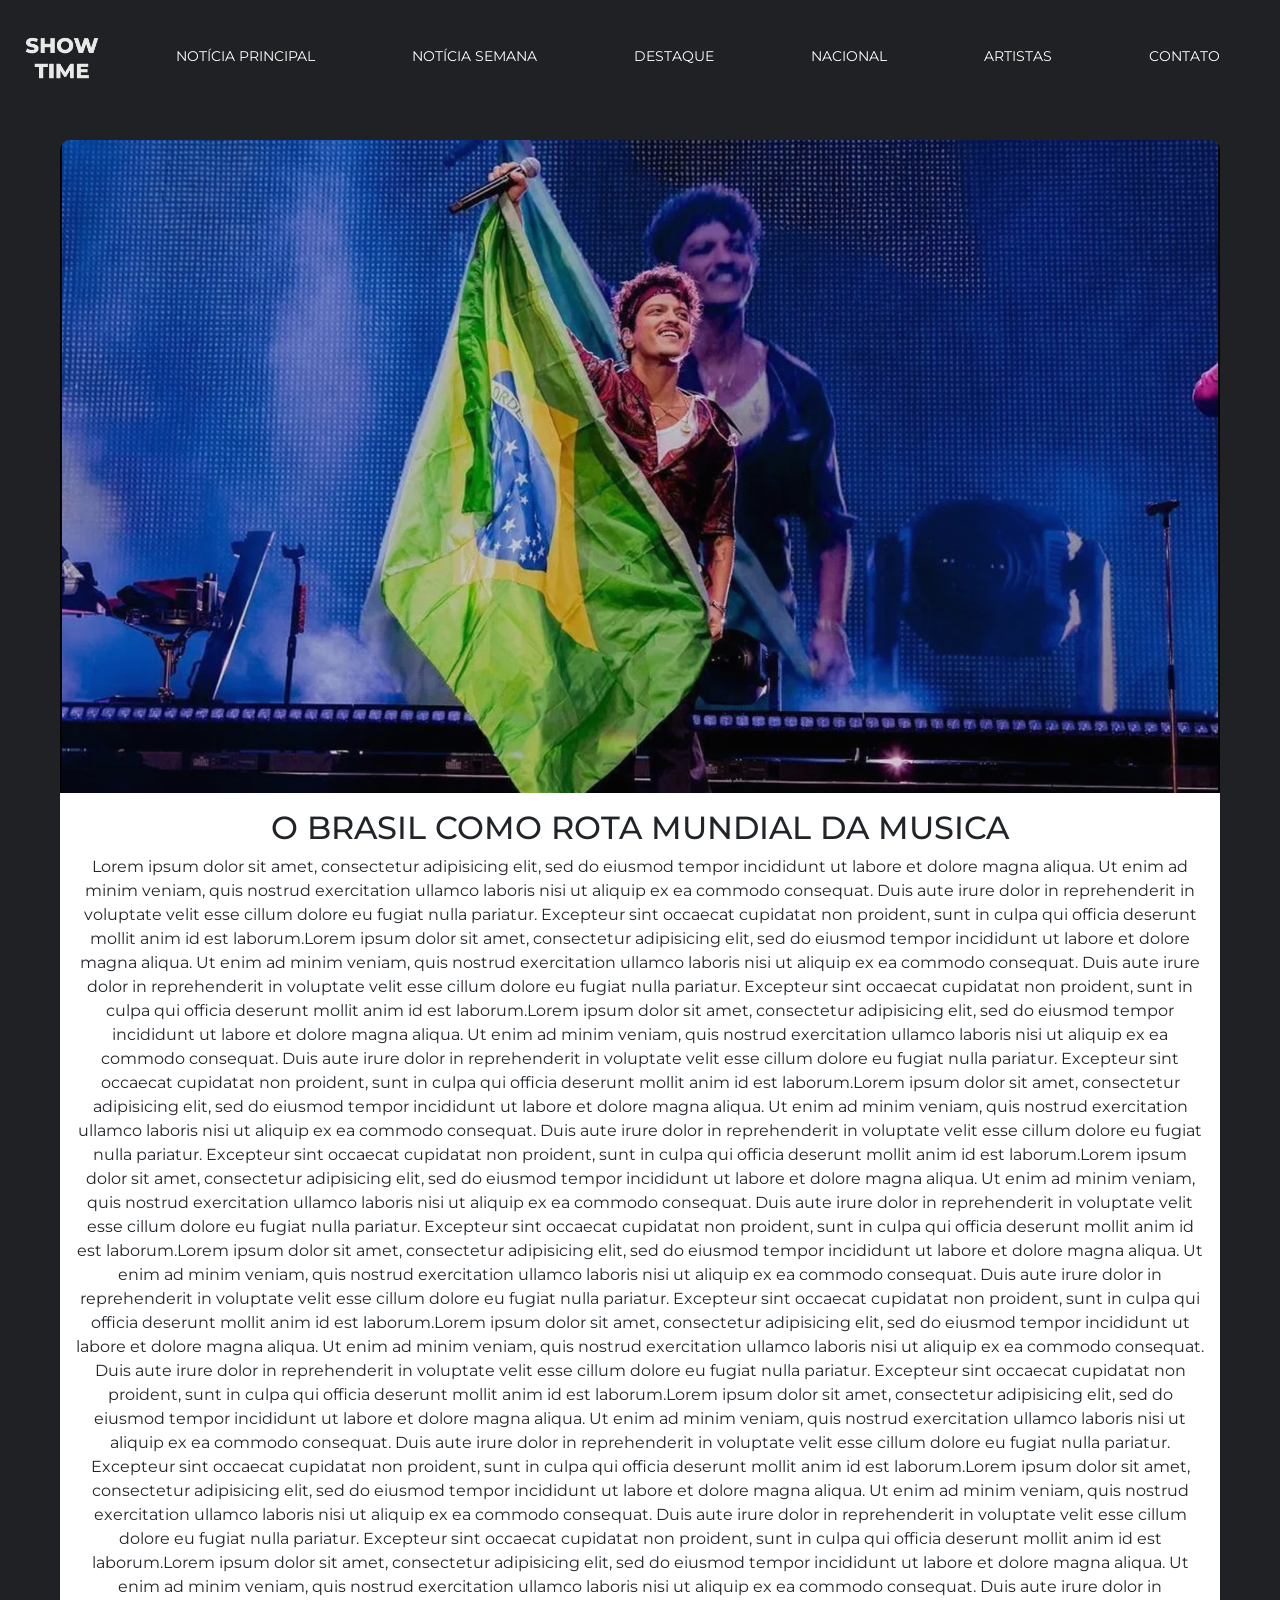
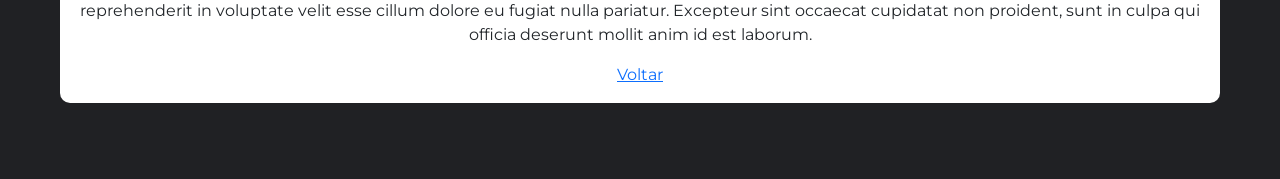
==== 01.html @ 8378199a "adicionado nova pagina exemplo" ====
<!doctype html>
<html lang="ptbr">
  <head>
    <meta charset="utf-8">
    <meta name="viewport" content="width=device-width, initial-scale=1">
    <link href="https://cdn.jsdelivr.net/npm/bootstrap@5.3.8/dist/css/bootstrap.min.css" rel="stylesheet" integrity="sha384-sRIl4kxILFvY47J16cr9ZwB07vP4J8+LH7qKQnuqkuIAvNWLzeN8tE5YBujZqJLB" crossorigin="anonymous">
    <link rel="stylesheet" href="style.css">
    <link href="https://fonts.googleapis.com/css2?family=Montserrat:wght@500&display=swap" rel="stylesheet">
    <link rel="icon" type="image/x-icon" href="CD-ROM.png">
    <link rel="shortcut icon" type="image/x-icon" href="CD-ROM.png">
  </head>
  <body>
    <!-- NAVBAR -->
    <nav class="navbar navbar-expand-lg bg-body-tertiary fixed-top">
      <div class="container-fluid">

        <a class="navbar-brand" href="#">
          <img src="CD-ROM.png" alt="Logo" width="100" height="100" class="d-inline-block align-text-top">
        </a>

        <button class="navbar-toggler" type="button" data-bs-toggle="collapse" data-bs-target="#navbarNav">
          <span class="navbar-toggler-icon"></span>
        </button>

        <div class="collapse navbar-collapse " id="navbarNav">
          <ul class="navbar-nav w-100 justify-content-around align-items-center">
            <li class="nav-item">
              <a class="nav-link active" href="#noticiaprincipal">NOTÍCIA PRINCIPAL</a>
            </li>
            <li class="nav-item">
              <a class="nav-link" href="#noticiasdasemana">NOTÍCIA SEMANA</a>
            </li>
            <li class="nav-item">
              <a class="nav-link" href="#destaque">DESTAQUE</a>
            </li>
            <li class="nav-item">
              <a class="nav-link" href="#showsn">NACIONAL</a>
            </li>
            <li class="nav-item">
              <a class="nav-link" href="#artista">ARTISTAS</a>
            </li>
            <li class="nav-item">
              <a class="nav-link" href="#contato">CONTATO</a>
            </li>
          </ul>
        </div>

      </div>
    </nav>


    <section id="noticiaprincipal">
      <div id="carouselExampleRide" class="carousel slide carousel-3d" data-bs-ride="true">
    <div class="carousel-inner">
      <div class="carousel-item active">
        <img src="1.jpg" class="d-block w-100 img1" alt="...">
        <div class="card text-center mb-3 sem-borda card1">
          <div class="card-body card1">
            <h2>O BRASIL COMO ROTA MUNDIAL DA MUSICA</h2>
            <p*4>Lorem ipsum dolor sit amet, consectetur adipisicing elit, sed do eiusmod tempor incididunt ut labore et dolore magna aliqua. Ut enim ad minim veniam, quis nostrud exercitation ullamco laboris nisi ut aliquip ex ea commodo consequat. Duis aute irure dolor in reprehenderit in voluptate velit esse cillum dolore eu fugiat nulla pariatur. Excepteur sint occaecat cupidatat non proident, sunt in culpa qui officia deserunt mollit anim id est laborum.Lorem ipsum dolor sit amet, consectetur adipisicing elit, sed do eiusmod tempor incididunt ut labore et dolore magna aliqua. Ut enim ad minim veniam, quis nostrud exercitation ullamco laboris nisi ut aliquip ex ea commodo consequat. Duis aute irure dolor in reprehenderit in voluptate velit esse cillum dolore eu fugiat nulla pariatur. Excepteur sint occaecat cupidatat non proident, sunt in culpa qui officia deserunt mollit anim id est laborum.Lorem ipsum dolor sit amet, consectetur adipisicing elit, sed do eiusmod tempor incididunt ut labore et dolore magna aliqua. Ut enim ad minim veniam, quis nostrud exercitation ullamco laboris nisi ut aliquip ex ea commodo consequat. Duis aute irure dolor in reprehenderit in voluptate velit esse cillum dolore eu fugiat nulla pariatur. Excepteur sint occaecat cupidatat non proident, sunt in culpa qui officia deserunt mollit anim id est laborum.Lorem ipsum dolor sit amet, consectetur adipisicing elit, sed do eiusmod tempor incididunt ut labore et dolore magna aliqua. Ut enim ad minim veniam, quis nostrud exercitation ullamco laboris nisi ut aliquip ex ea commodo consequat. Duis aute irure dolor in reprehenderit in voluptate velit esse cillum dolore eu fugiat nulla pariatur. Excepteur sint occaecat cupidatat non proident, sunt in culpa qui officia deserunt mollit anim id est laborum.Lorem ipsum dolor sit amet, consectetur adipisicing elit, sed do eiusmod tempor incididunt ut labore et dolore magna aliqua. Ut enim ad minim veniam, quis nostrud exercitation ullamco laboris nisi ut aliquip ex ea commodo consequat. Duis aute irure dolor in reprehenderit in voluptate velit esse cillum dolore eu fugiat nulla pariatur. Excepteur sint occaecat cupidatat non proident, sunt in culpa qui officia deserunt mollit anim id est laborum.Lorem ipsum dolor sit amet, consectetur adipisicing elit, sed do eiusmod tempor incididunt ut labore et dolore magna aliqua. Ut enim ad minim veniam, quis nostrud exercitation ullamco laboris nisi ut aliquip ex ea commodo consequat. Duis aute irure dolor in reprehenderit in voluptate velit esse cillum dolore eu fugiat nulla pariatur. Excepteur sint occaecat cupidatat non proident, sunt in culpa qui officia deserunt mollit anim id est laborum.Lorem ipsum dolor sit amet, consectetur adipisicing elit, sed do eiusmod tempor incididunt ut labore et dolore magna aliqua. Ut enim ad minim veniam, quis nostrud exercitation ullamco laboris nisi ut aliquip ex ea commodo consequat. Duis aute irure dolor in reprehenderit in voluptate velit esse cillum dolore eu fugiat nulla pariatur. Excepteur sint occaecat cupidatat non proident, sunt in culpa qui officia deserunt mollit anim id est laborum.Lorem ipsum dolor sit amet, consectetur adipisicing elit, sed do eiusmod tempor incididunt ut labore et dolore magna aliqua. Ut enim ad minim veniam, quis nostrud exercitation ullamco laboris nisi ut aliquip ex ea commodo consequat. Duis aute irure dolor in reprehenderit in voluptate velit esse cillum dolore eu fugiat nulla pariatur. Excepteur sint occaecat cupidatat non proident, sunt in culpa qui officia deserunt mollit anim id est laborum.Lorem ipsum dolor sit amet, consectetur adipisicing elit, sed do eiusmod tempor incididunt ut labore et dolore magna aliqua. Ut enim ad minim veniam, quis nostrud exercitation ullamco laboris nisi ut aliquip ex ea commodo consequat. Duis aute irure dolor in reprehenderit in voluptate velit esse cillum dolore eu fugiat nulla pariatur. Excepteur sint occaecat cupidatat non proident, sunt in culpa qui officia deserunt mollit anim id est laborum.Lorem ipsum dolor sit amet, consectetur adipisicing elit, sed do eiusmod tempor incididunt ut labore et dolore magna aliqua. Ut enim ad minim veniam, quis nostrud exercitation ullamco laboris nisi ut aliquip ex ea commodo consequat. Duis aute irure dolor in reprehenderit in voluptate velit esse cillum dolore eu fugiat nulla pariatur. Excepteur sint occaecat cupidatat non proident, sunt in culpa qui officia deserunt mollit anim id est laborum.</p>
<a href="index.html" class="button-link">Voltar</a>
          </div>
        </div>
      </div>
      </div>
      </div>
      </section>

  </body>
</html>
---- style.css ----
body{
  background-color: white;
  font-family: 'Montserrat', sans-serif;
}

img{
  opacity: 90%;
}

.footers {
  background-color: #202124;
}

.color1{
  background-color: #593F73;
  border-radius: 10px;
  color: white;
}

.color2{
  background-color: #4FA637;
  border-radius: 10px;
  color: white;
}

.color3{
  background-color: #8C0B52;
  border-radius: 10px;
  color: white;
}

.color4{
  background-color: red;
  border-radius: 10px;
  color: white;
}

footer h5 {
  font-size: 14px;
  letter-spacing: 1px;
}

footer p {
  font-size: 13px;
  color: #ccc;
}

.sem-borda {
  border: none !important;
}

@media (min-width: 1024px){
  .carousel-item {
    padding: 60px;
  }
}

@media (max-width: 768px) {
  .carousel-item {
    padding: 20px;
        margin-top: 30px;
  }
}

.card1{
  border-radius: 0px 0px 10px 10px !important;
}


.carousel-item{
    background-color: rgb(32, 33, 36)  !important;
}
.carousel-control-next-icon{
}

.carousel-control-prev-icon{
}

.img1{
  border-radius: 10px 10px 0px 0px
}

.navbar{
  background-color: #202124 !important;
  font-family: 'Montserrat', sans-serif;
  font-size: 14px;
  padding: 0px;
}


.nav-link{
    color: white !important;
    align-items: center;
    justify-content: center;
}

.nav-link:hover{
    color: red !important;
}

h1 {
  transition: all 0.5s ease;
}

h1:hover{
  font-weight: bolder;
  font-size: 45px;
}

.navbar-toggler {
  background-color:white !important;
  padding: 4px 8px;
}

.publicidade{
  margin: 20px !important;
}

.row{
  --bs-gutter-x: 0;
}

.carousel-control-next,
.carousel-control-prev /*, .carousel-indicators */ {
    filter: invert(100%);
}

.carousel{
padding-top: 80px;
}

.shows-scroll {
  gap: 15px;
  overflow-x: auto;
  padding-bottom: 10px;
}

.show-card {
  position: relative;
  width: 320px;
  height: 180px; /* proporção 16:9 */
  border-radius: 8px;
  overflow: hidden;
  flex-shrink: 0;
}

/* imagem */
.show-card img {
  width: 100%;
  height: 100%;
  object-fit: cover;
}

/* texto em cima da imagem */
.overlay {
  position: absolute;
  bottom: 0;
  width: 100%;
  padding: 6px;
  background: rgba(0,0,0,0.6);
  color: white;
  font-size: 12px;
  text-align: center;
}

.scene {
  display: flex;
  align-items: center;
  justify-content: center;
  gap: 6px;
}

.carousel {
  display: flex;
  align-items: center;
  position: relative;
  transform-style: preserve-3d;
}
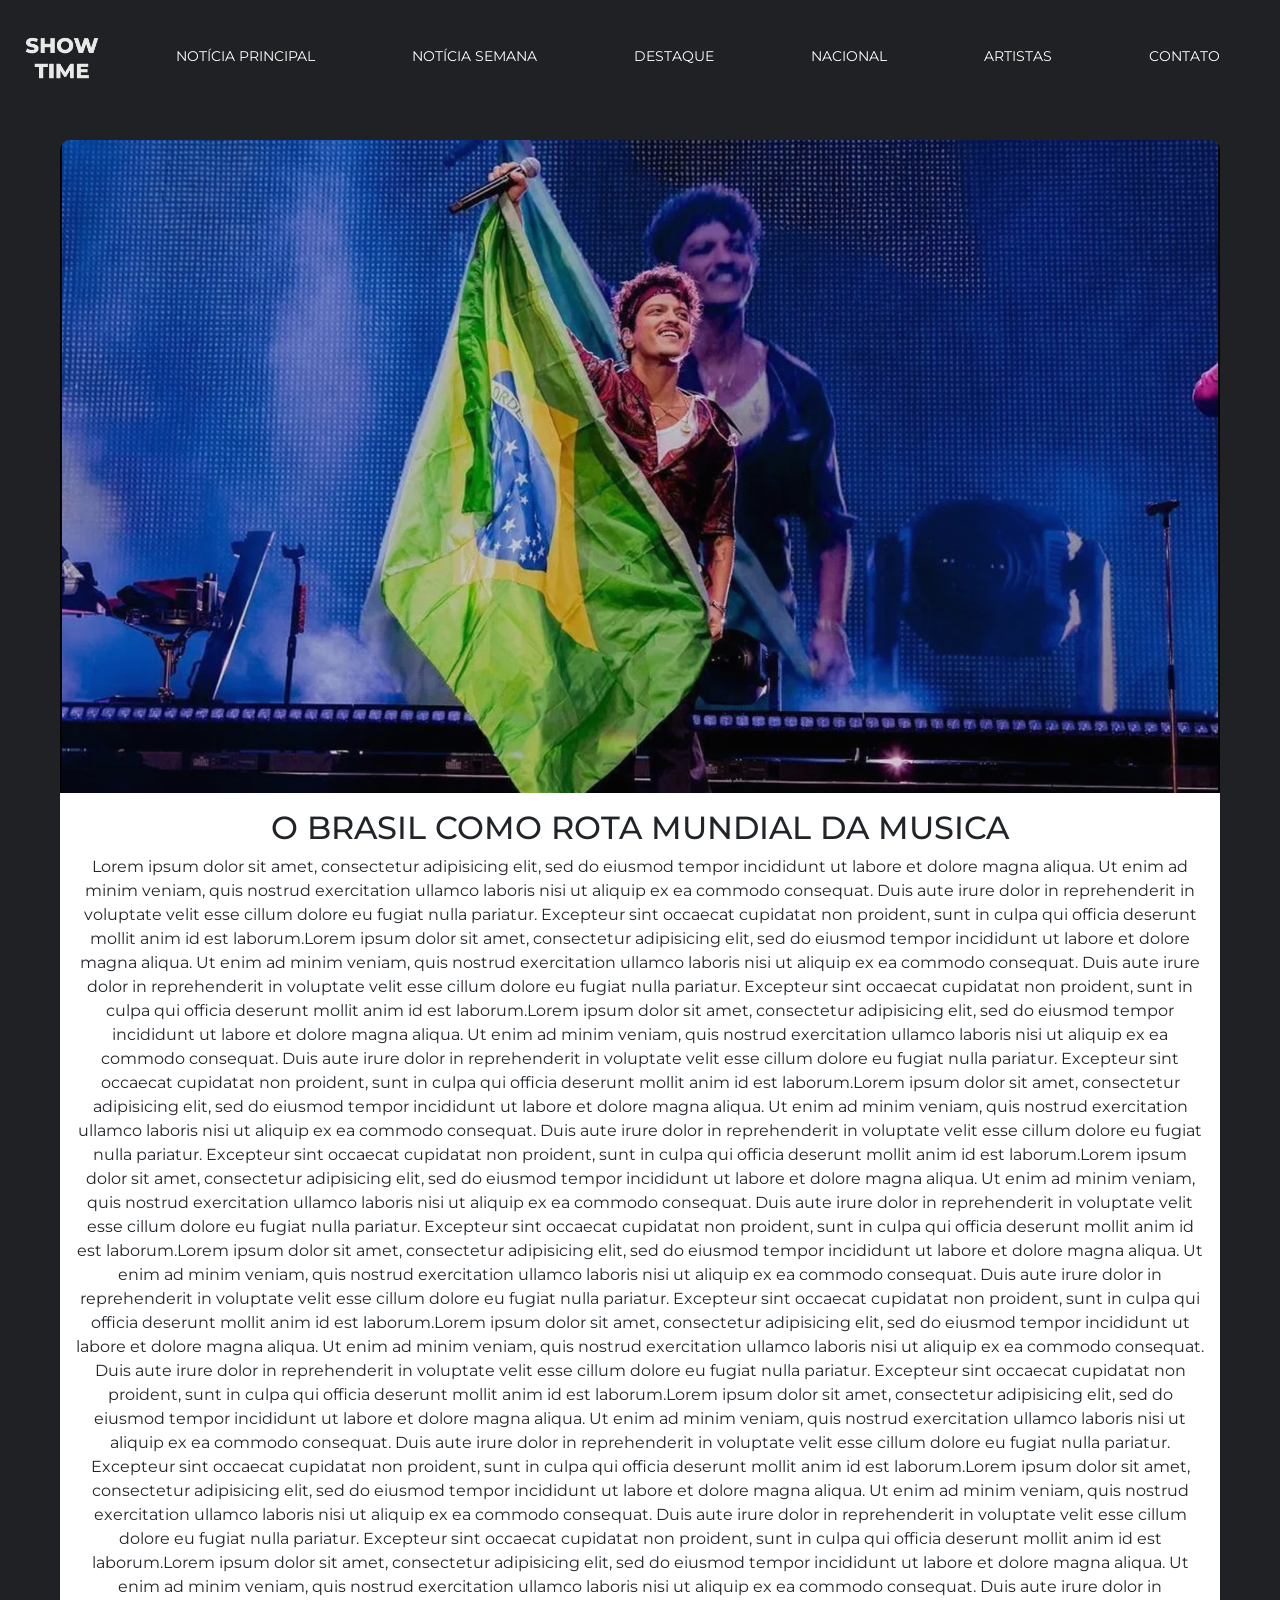
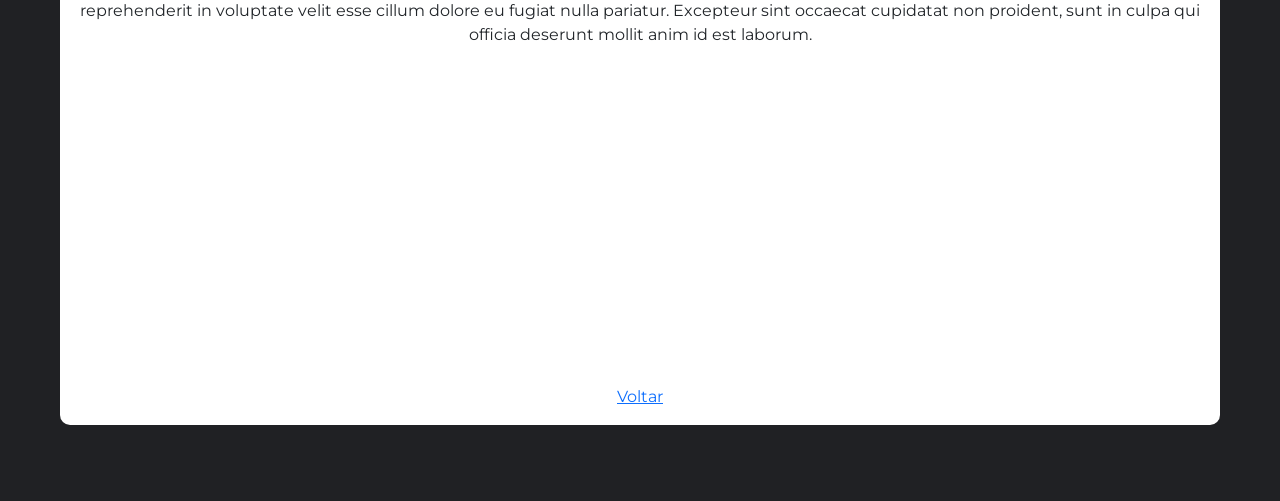
==== commit 0385a68d: "Add files via upload" ====
--- a/01.html
+++ b/01.html
@@ -58,9 +58,11 @@
           <div class="card-body card1">
             <h2>O BRASIL COMO ROTA MUNDIAL DA MUSICA</h2>
             <p*4>Lorem ipsum dolor sit amet, consectetur adipisicing elit, sed do eiusmod tempor incididunt ut labore et dolore magna aliqua. Ut enim ad minim veniam, quis nostrud exercitation ullamco laboris nisi ut aliquip ex ea commodo consequat. Duis aute irure dolor in reprehenderit in voluptate velit esse cillum dolore eu fugiat nulla pariatur. Excepteur sint occaecat cupidatat non proident, sunt in culpa qui officia deserunt mollit anim id est laborum.Lorem ipsum dolor sit amet, consectetur adipisicing elit, sed do eiusmod tempor incididunt ut labore et dolore magna aliqua. Ut enim ad minim veniam, quis nostrud exercitation ullamco laboris nisi ut aliquip ex ea commodo consequat. Duis aute irure dolor in reprehenderit in voluptate velit esse cillum dolore eu fugiat nulla pariatur. Excepteur sint occaecat cupidatat non proident, sunt in culpa qui officia deserunt mollit anim id est laborum.Lorem ipsum dolor sit amet, consectetur adipisicing elit, sed do eiusmod tempor incididunt ut labore et dolore magna aliqua. Ut enim ad minim veniam, quis nostrud exercitation ullamco laboris nisi ut aliquip ex ea commodo consequat. Duis aute irure dolor in reprehenderit in voluptate velit esse cillum dolore eu fugiat nulla pariatur. Excepteur sint occaecat cupidatat non proident, sunt in culpa qui officia deserunt mollit anim id est laborum.Lorem ipsum dolor sit amet, consectetur adipisicing elit, sed do eiusmod tempor incididunt ut labore et dolore magna aliqua. Ut enim ad minim veniam, quis nostrud exercitation ullamco laboris nisi ut aliquip ex ea commodo consequat. Duis aute irure dolor in reprehenderit in voluptate velit esse cillum dolore eu fugiat nulla pariatur. Excepteur sint occaecat cupidatat non proident, sunt in culpa qui officia deserunt mollit anim id est laborum.Lorem ipsum dolor sit amet, consectetur adipisicing elit, sed do eiusmod tempor incididunt ut labore et dolore magna aliqua. Ut enim ad minim veniam, quis nostrud exercitation ullamco laboris nisi ut aliquip ex ea commodo consequat. Duis aute irure dolor in reprehenderit in voluptate velit esse cillum dolore eu fugiat nulla pariatur. Excepteur sint occaecat cupidatat non proident, sunt in culpa qui officia deserunt mollit anim id est laborum.Lorem ipsum dolor sit amet, consectetur adipisicing elit, sed do eiusmod tempor incididunt ut labore et dolore magna aliqua. Ut enim ad minim veniam, quis nostrud exercitation ullamco laboris nisi ut aliquip ex ea commodo consequat. Duis aute irure dolor in reprehenderit in voluptate velit esse cillum dolore eu fugiat nulla pariatur. Excepteur sint occaecat cupidatat non proident, sunt in culpa qui officia deserunt mollit anim id est laborum.Lorem ipsum dolor sit amet, consectetur adipisicing elit, sed do eiusmod tempor incididunt ut labore et dolore magna aliqua. Ut enim ad minim veniam, quis nostrud exercitation ullamco laboris nisi ut aliquip ex ea commodo consequat. Duis aute irure dolor in reprehenderit in voluptate velit esse cillum dolore eu fugiat nulla pariatur. Excepteur sint occaecat cupidatat non proident, sunt in culpa qui officia deserunt mollit anim id est laborum.Lorem ipsum dolor sit amet, consectetur adipisicing elit, sed do eiusmod tempor incididunt ut labore et dolore magna aliqua. Ut enim ad minim veniam, quis nostrud exercitation ullamco laboris nisi ut aliquip ex ea commodo consequat. Duis aute irure dolor in reprehenderit in voluptate velit esse cillum dolore eu fugiat nulla pariatur. Excepteur sint occaecat cupidatat non proident, sunt in culpa qui officia deserunt mollit anim id est laborum.Lorem ipsum dolor sit amet, consectetur adipisicing elit, sed do eiusmod tempor incididunt ut labore et dolore magna aliqua. Ut enim ad minim veniam, quis nostrud exercitation ullamco laboris nisi ut aliquip ex ea commodo consequat. Duis aute irure dolor in reprehenderit in voluptate velit esse cillum dolore eu fugiat nulla pariatur. Excepteur sint occaecat cupidatat non proident, sunt in culpa qui officia deserunt mollit anim id est laborum.Lorem ipsum dolor sit amet, consectetur adipisicing elit, sed do eiusmod tempor incididunt ut labore et dolore magna aliqua. Ut enim ad minim veniam, quis nostrud exercitation ullamco laboris nisi ut aliquip ex ea commodo consequat. Duis aute irure dolor in reprehenderit in voluptate velit esse cillum dolore eu fugiat nulla pariatur. Excepteur sint occaecat cupidatat non proident, sunt in culpa qui officia deserunt mollit anim id est laborum.</p>
-<a href="index.html" class="button-link">Voltar</a>
+<iframe width="560" height="315" src="https://www.youtube.com/embed/AeBYNZugN9E?si=oqg5wGmWG4D_Ey3n" title="YouTube video player" frameborder="0" allow="accelerometer; autoplay; clipboard-write; encrypted-media; gyroscope; picture-in-picture; web-share" referrerpolicy="strict-origin-when-cross-origin" allowfullscreen></iframe>
+<br><a href="index.html" class="button-link">Voltar</a></br>
           </div>
         </div>
+
       </div>
       </div>
       </div>
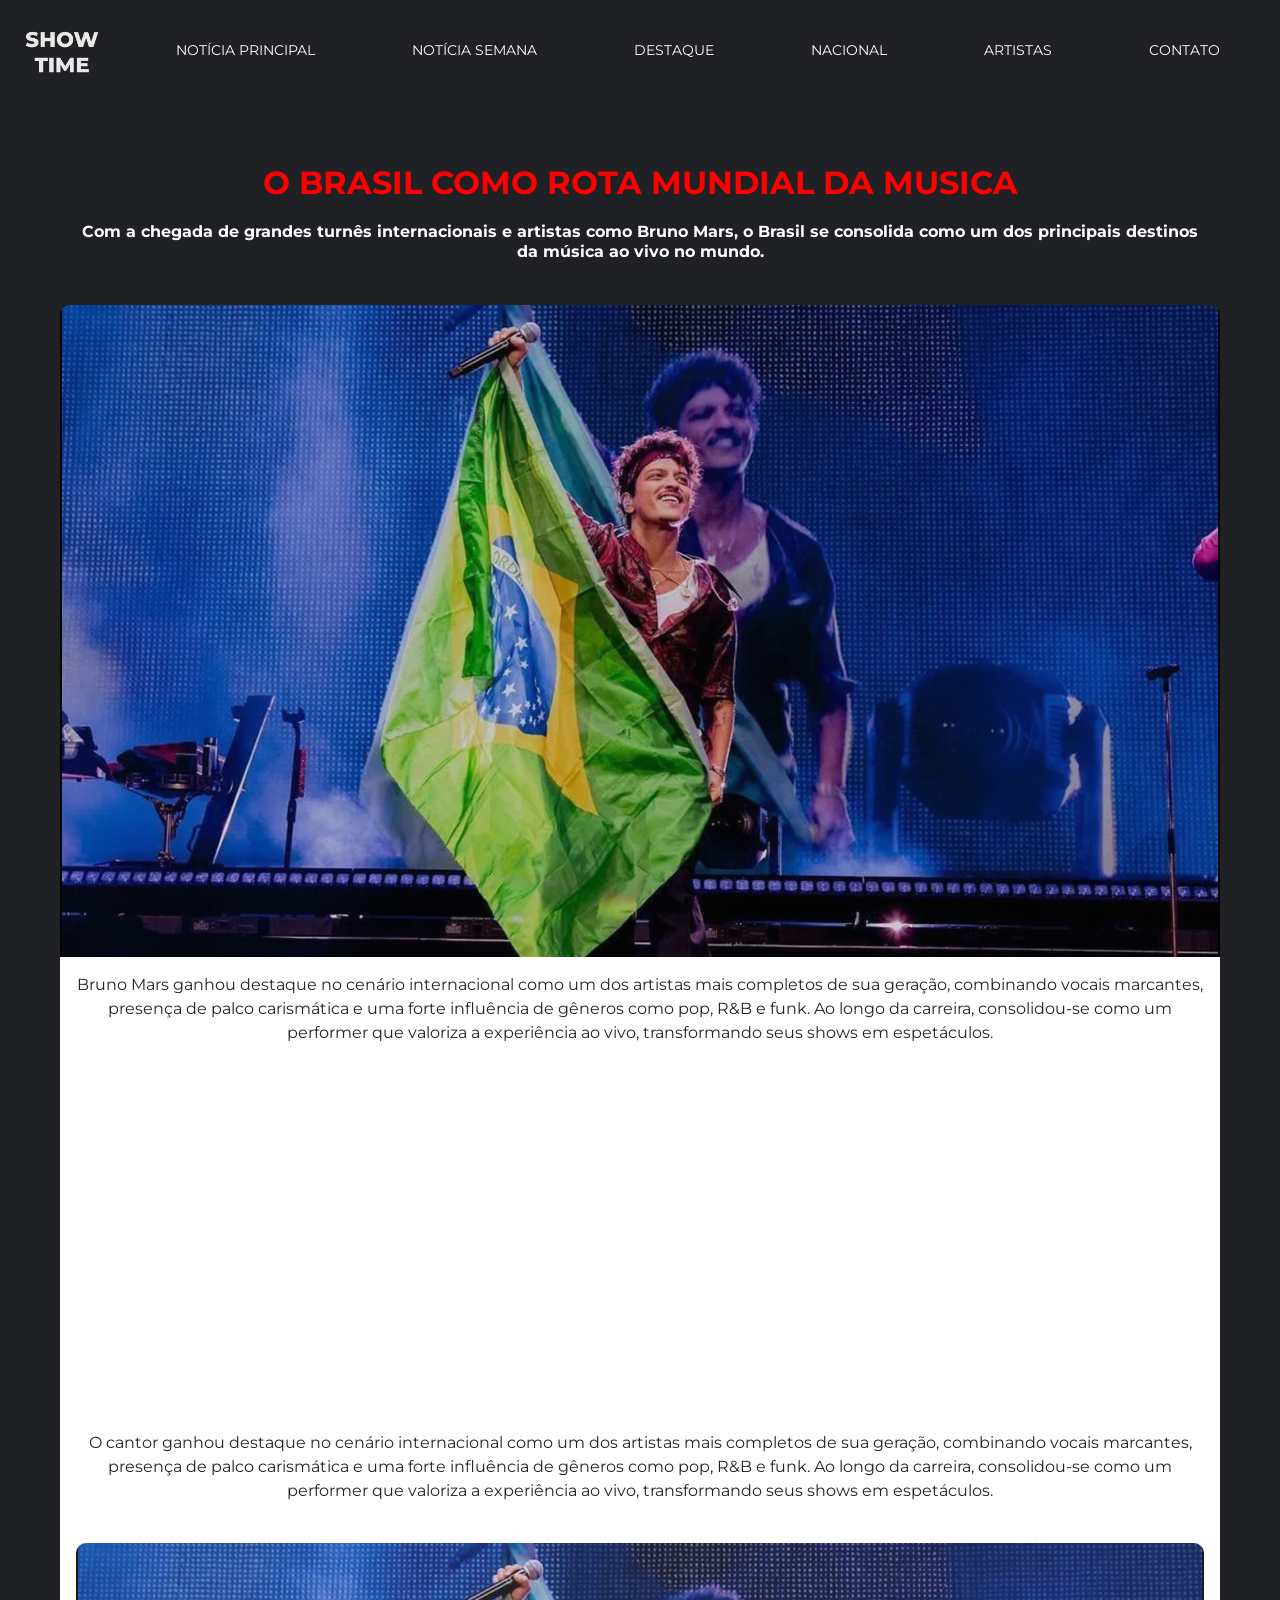
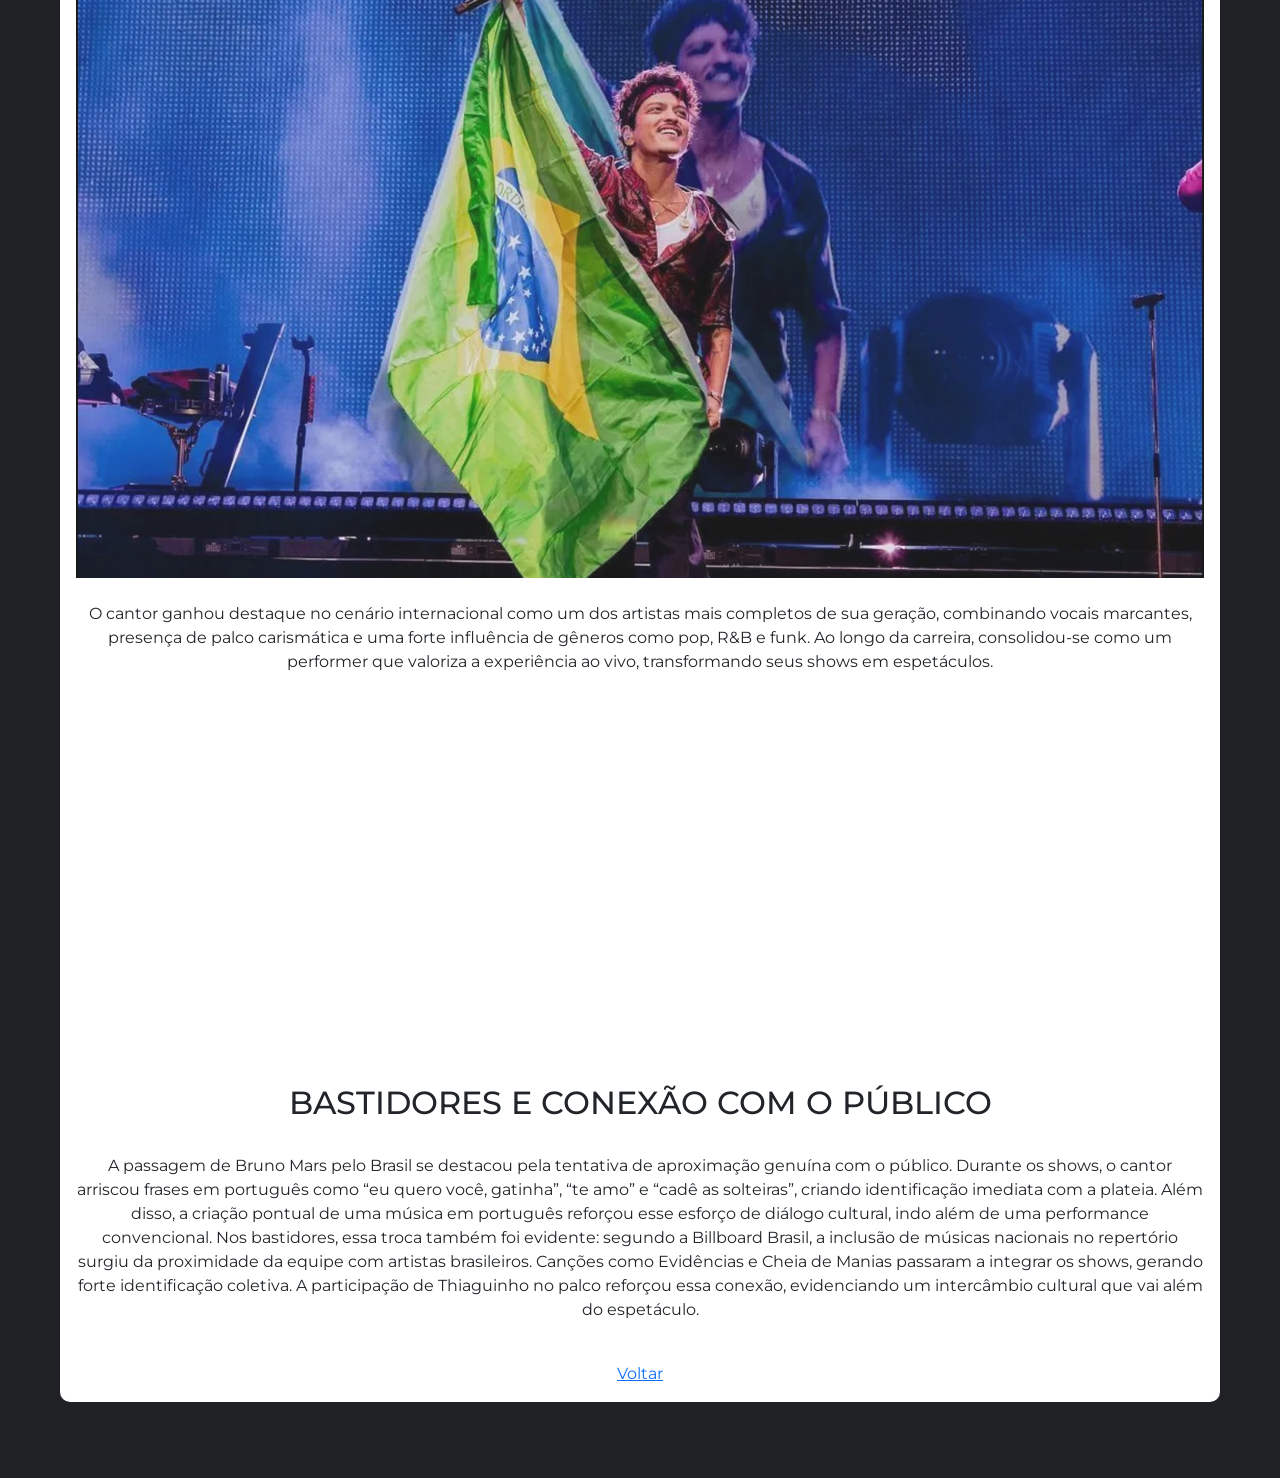
==== commit d0841f22: "Mudanças pequenas no Design" ====
--- a/01.html
+++ b/01.html
@@ -53,12 +53,26 @@
       <div id="carouselExampleRide" class="carousel slide carousel-3d" data-bs-ride="true">
     <div class="carousel-inner">
       <div class="carousel-item active">
+<br><h2 class="h22 text-center mb-3">O BRASIL COMO ROTA MUNDIAL DA MUSICA</h5>
+<h6 class="h21 text-center mb-3 publicidade">Com a chegada de grandes turnês internacionais e artistas como
+Bruno Mars, o Brasil se consolida como um dos principais destinos
+da música ao vivo no mundo.</h6></br>
+
         <img src="1.jpg" class="d-block w-100 img1" alt="...">
         <div class="card text-center mb-3 sem-borda card1">
           <div class="card-body card1">
-            <h2>O BRASIL COMO ROTA MUNDIAL DA MUSICA</h2>
-            <p*4>Lorem ipsum dolor sit amet, consectetur adipisicing elit, sed do eiusmod tempor incididunt ut labore et dolore magna aliqua. Ut enim ad minim veniam, quis nostrud exercitation ullamco laboris nisi ut aliquip ex ea commodo consequat. Duis aute irure dolor in reprehenderit in voluptate velit esse cillum dolore eu fugiat nulla pariatur. Excepteur sint occaecat cupidatat non proident, sunt in culpa qui officia deserunt mollit anim id est laborum.Lorem ipsum dolor sit amet, consectetur adipisicing elit, sed do eiusmod tempor incididunt ut labore et dolore magna aliqua. Ut enim ad minim veniam, quis nostrud exercitation ullamco laboris nisi ut aliquip ex ea commodo consequat. Duis aute irure dolor in reprehenderit in voluptate velit esse cillum dolore eu fugiat nulla pariatur. Excepteur sint occaecat cupidatat non proident, sunt in culpa qui officia deserunt mollit anim id est laborum.Lorem ipsum dolor sit amet, consectetur adipisicing elit, sed do eiusmod tempor incididunt ut labore et dolore magna aliqua. Ut enim ad minim veniam, quis nostrud exercitation ullamco laboris nisi ut aliquip ex ea commodo consequat. Duis aute irure dolor in reprehenderit in voluptate velit esse cillum dolore eu fugiat nulla pariatur. Excepteur sint occaecat cupidatat non proident, sunt in culpa qui officia deserunt mollit anim id est laborum.Lorem ipsum dolor sit amet, consectetur adipisicing elit, sed do eiusmod tempor incididunt ut labore et dolore magna aliqua. Ut enim ad minim veniam, quis nostrud exercitation ullamco laboris nisi ut aliquip ex ea commodo consequat. Duis aute irure dolor in reprehenderit in voluptate velit esse cillum dolore eu fugiat nulla pariatur. Excepteur sint occaecat cupidatat non proident, sunt in culpa qui officia deserunt mollit anim id est laborum.Lorem ipsum dolor sit amet, consectetur adipisicing elit, sed do eiusmod tempor incididunt ut labore et dolore magna aliqua. Ut enim ad minim veniam, quis nostrud exercitation ullamco laboris nisi ut aliquip ex ea commodo consequat. Duis aute irure dolor in reprehenderit in voluptate velit esse cillum dolore eu fugiat nulla pariatur. Excepteur sint occaecat cupidatat non proident, sunt in culpa qui officia deserunt mollit anim id est laborum.Lorem ipsum dolor sit amet, consectetur adipisicing elit, sed do eiusmod tempor incididunt ut labore et dolore magna aliqua. Ut enim ad minim veniam, quis nostrud exercitation ullamco laboris nisi ut aliquip ex ea commodo consequat. Duis aute irure dolor in reprehenderit in voluptate velit esse cillum dolore eu fugiat nulla pariatur. Excepteur sint occaecat cupidatat non proident, sunt in culpa qui officia deserunt mollit anim id est laborum.Lorem ipsum dolor sit amet, consectetur adipisicing elit, sed do eiusmod tempor incididunt ut labore et dolore magna aliqua. Ut enim ad minim veniam, quis nostrud exercitation ullamco laboris nisi ut aliquip ex ea commodo consequat. Duis aute irure dolor in reprehenderit in voluptate velit esse cillum dolore eu fugiat nulla pariatur. Excepteur sint occaecat cupidatat non proident, sunt in culpa qui officia deserunt mollit anim id est laborum.Lorem ipsum dolor sit amet, consectetur adipisicing elit, sed do eiusmod tempor incididunt ut labore et dolore magna aliqua. Ut enim ad minim veniam, quis nostrud exercitation ullamco laboris nisi ut aliquip ex ea commodo consequat. Duis aute irure dolor in reprehenderit in voluptate velit esse cillum dolore eu fugiat nulla pariatur. Excepteur sint occaecat cupidatat non proident, sunt in culpa qui officia deserunt mollit anim id est laborum.Lorem ipsum dolor sit amet, consectetur adipisicing elit, sed do eiusmod tempor incididunt ut labore et dolore magna aliqua. Ut enim ad minim veniam, quis nostrud exercitation ullamco laboris nisi ut aliquip ex ea commodo consequat. Duis aute irure dolor in reprehenderit in voluptate velit esse cillum dolore eu fugiat nulla pariatur. Excepteur sint occaecat cupidatat non proident, sunt in culpa qui officia deserunt mollit anim id est laborum.Lorem ipsum dolor sit amet, consectetur adipisicing elit, sed do eiusmod tempor incididunt ut labore et dolore magna aliqua. Ut enim ad minim veniam, quis nostrud exercitation ullamco laboris nisi ut aliquip ex ea commodo consequat. Duis aute irure dolor in reprehenderit in voluptate velit esse cillum dolore eu fugiat nulla pariatur. Excepteur sint occaecat cupidatat non proident, sunt in culpa qui officia deserunt mollit anim id est laborum.</p>
-<iframe width="560" height="315" src="https://www.youtube.com/embed/AeBYNZugN9E?si=oqg5wGmWG4D_Ey3n" title="YouTube video player" frameborder="0" allow="accelerometer; autoplay; clipboard-write; encrypted-media; gyroscope; picture-in-picture; web-share" referrerpolicy="strict-origin-when-cross-origin" allowfullscreen></iframe>
+            <p*4>Bruno Mars ganhou destaque no cenário internacional como um dos artistas mais completos de sua geração, combinando vocais marcantes, presença de palco carismática e uma forte influência de gêneros como pop, R&B e funk. Ao longo da carreira, consolidou-se como um performer que valoriza a experiência ao vivo, transformando seus shows em espetáculos.</p>
+<br><iframe width="560" height="315" src="https://www.youtube.com/embed/AeBYNZugN9E?si=oqg5wGmWG4D_Ey3n" title="YouTube video player" frameborder="0" allow="accelerometer; autoplay; clipboard-write; encrypted-media; gyroscope; picture-in-picture; web-share" referrerpolicy="strict-origin-when-cross-origin" allowfullscreen></iframe></br> 
+<br><p*4>O cantor ganhou destaque no cenário internacional como um dos artistas mais completos de sua geração, combinando vocais marcantes, presença de palco carismática e uma forte influência de gêneros como pop, R&B e funk. Ao longo da carreira, consolidou-se como um performer que valoriza a experiência ao vivo, transformando seus shows em espetáculos.</p></br>
+ <img src="1.jpg" class="d-block w-100 img1" alt="...">
+<br><p*4>O cantor ganhou destaque no cenário internacional como um dos artistas mais completos de sua geração, combinando vocais marcantes, presença de palco carismática e uma forte influência de gêneros como pop, R&B e funk. Ao longo da carreira, consolidou-se como um performer que valoriza a experiência ao vivo, transformando seus shows em espetáculos.</p></br>        
+<br><iframe width="560" height="315" src="https://www.youtube.com/embed/AeBYNZugN9E?si=oqg5wGmWG4D_Ey3n" title="YouTube video player" frameborder="0" allow="accelerometer; autoplay; clipboard-write; encrypted-media; gyroscope; picture-in-picture; web-share" referrerpolicy="strict-origin-when-cross-origin" allowfullscreen></iframe></br>
+<br><h2>BASTIDORES E
+CONEXÃO COM O
+PÚBLICO</h2></br>
+<p*4>A passagem de Bruno Mars pelo Brasil se destacou pela tentativa de aproximação genuína com o público. Durante os shows, o cantor arriscou frases em português como “eu quero você, gatinha”, “te amo” e “cadê as solteiras”, criando identificação imediata com a plateia. Além disso, a criação pontual de uma música em português reforçou esse esforço de diálogo cultural, indo além de uma performance convencional.
+Nos bastidores, essa troca também foi evidente: segundo a Billboard Brasil, a inclusão de músicas nacionais no repertório surgiu da proximidade da equipe com artistas brasileiros. Canções como Evidências e Cheia de Manias passaram a integrar os shows, gerando forte identificação coletiva. A participação de Thiaguinho no palco reforçou essa conexão, evidenciando um intercâmbio cultural que vai além do espetáculo.</p>
+
 <br><a href="index.html" class="button-link">Voltar</a></br>
           </div>
         </div>
--- a/style.css
+++ b/style.css
@@ -12,27 +12,41 @@
 }
 
 .color1{
-  background-color: #593F73;
+  background-color: #666666;
   border-radius: 10px;
   color: white;
 }
 
 .color2{
-  background-color: #4FA637;
+  background-color: #4c4c4c;
   border-radius: 10px;
   color: white;
 }
 
 .color3{
-  background-color: #8C0B52;
+  background-color: #333333;
   border-radius: 10px;
   color: white;
 }
 
 .color4{
-  background-color: red;
+  background-color: #191919;
   border-radius: 10px;
   color: white;
+}
+
+.h22{
+color:red;
+font-weight: bolder;
+}
+
+.h21{
+color:white;
+font-weight: bolder;
+}
+
+.card-title{
+margin: 0px;
 }
 
 footer h5 {
@@ -58,7 +72,6 @@
 @media (max-width: 768px) {
   .carousel-item {
     padding: 20px;
-        margin-top: 30px;
   }
 }
 
@@ -85,6 +98,7 @@
   font-family: 'Montserrat', sans-serif;
   font-size: 14px;
   padding: 0px;
+height: 100px;
 }
 
 
@@ -151,6 +165,10 @@
   object-fit: cover;
 }
 
+.artistas{
+margin: 100px;
+}
+
 /* texto em cima da imagem */
 .overlay {
   position: absolute;
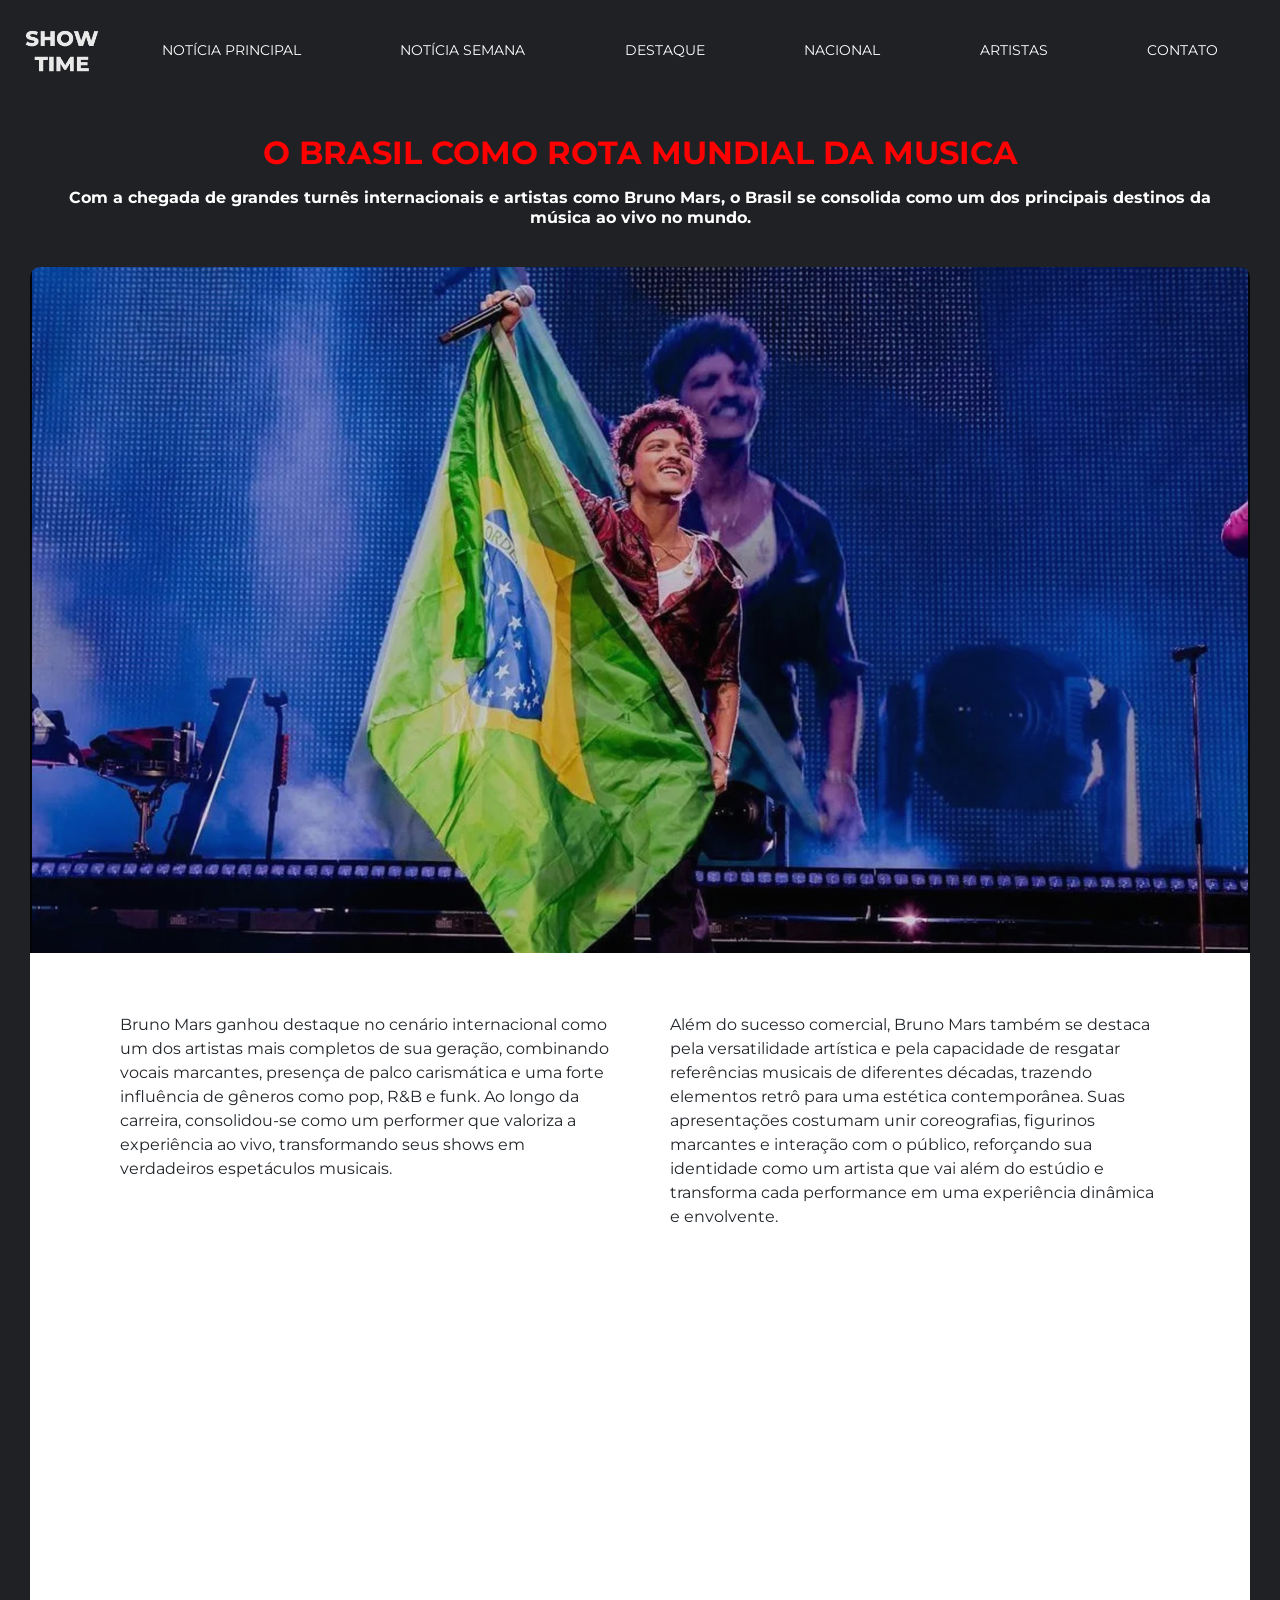
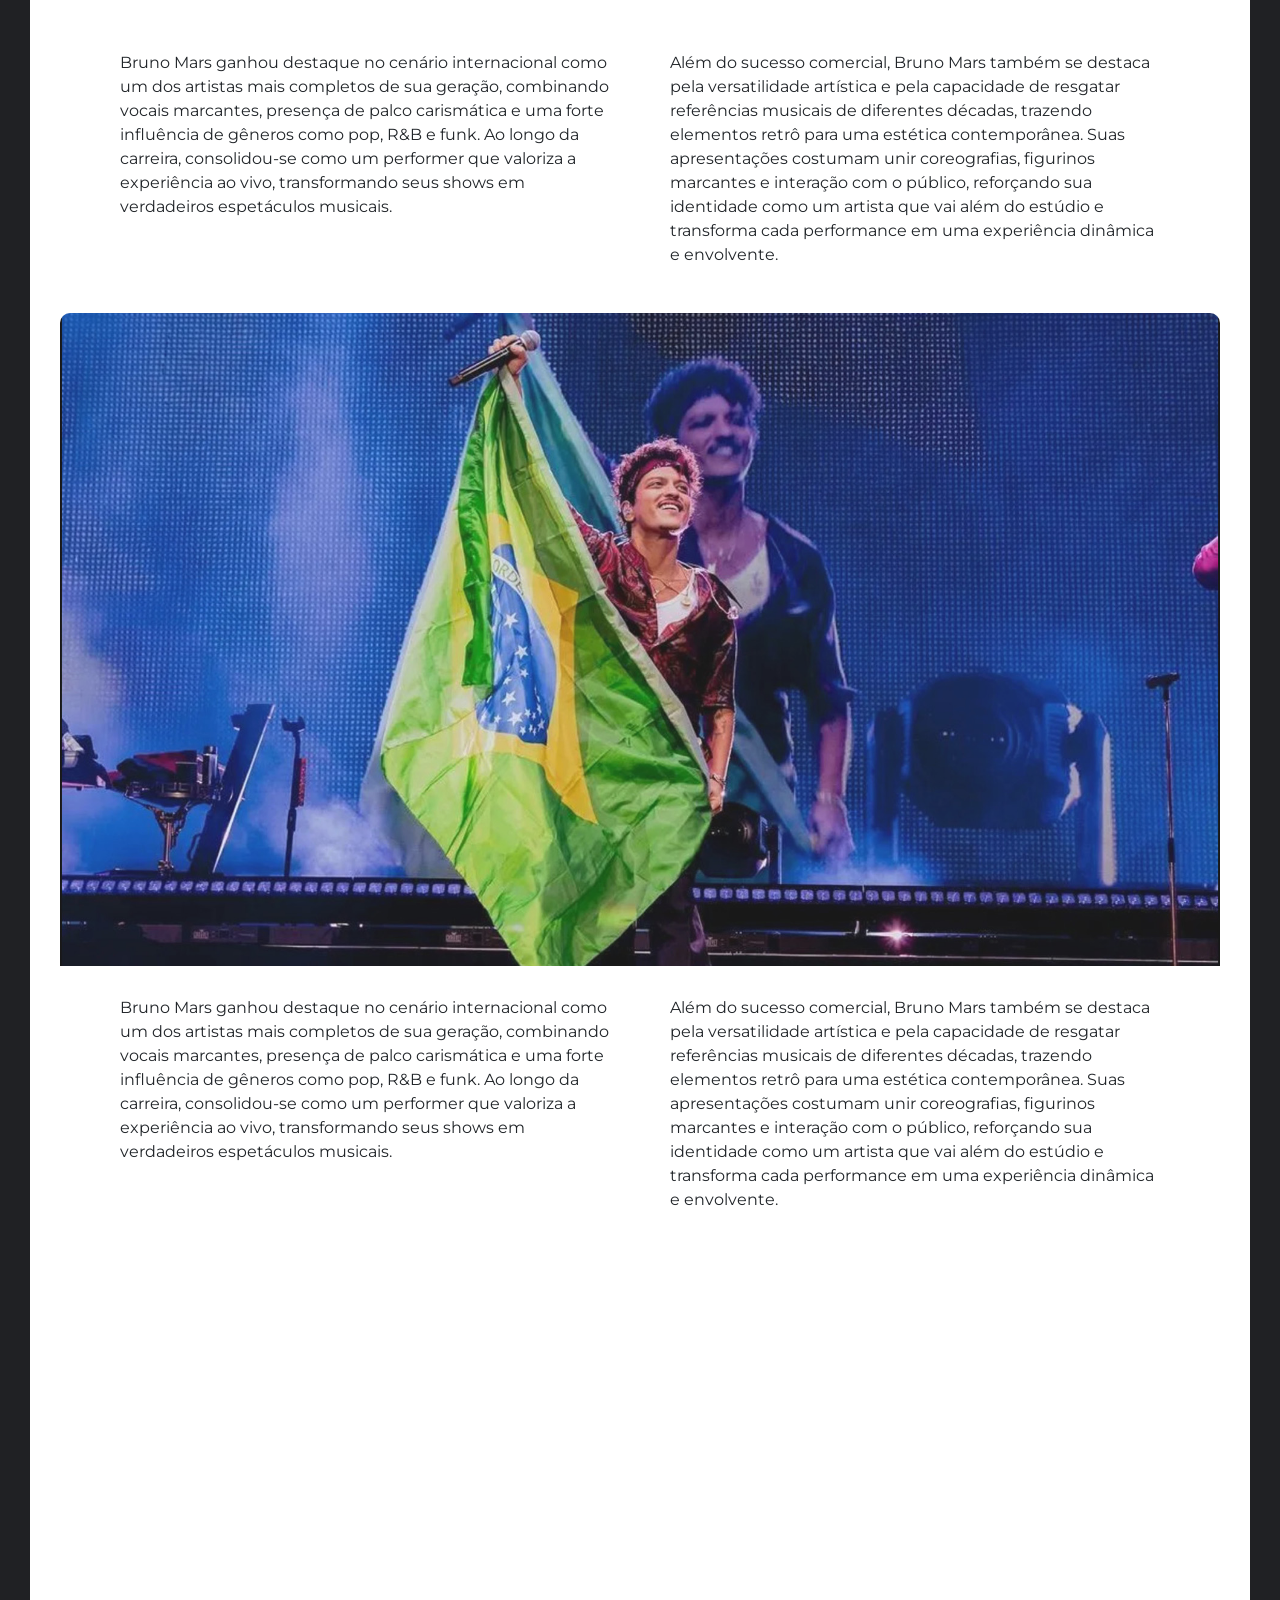
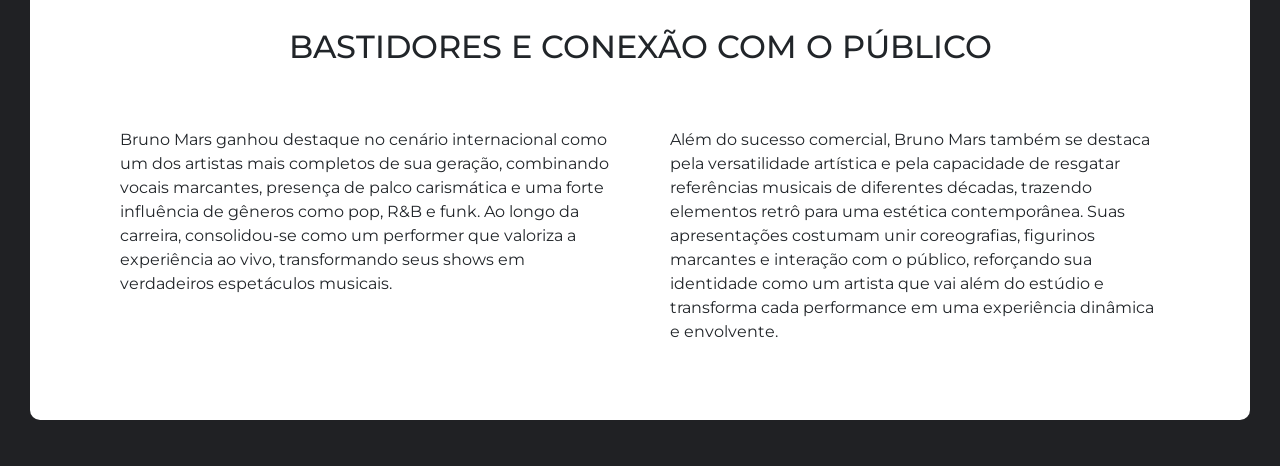
==== commit de0eee8b: "mudanças no modo Mobile" ====
--- a/01.html
+++ b/01.html
@@ -14,8 +14,8 @@
     <nav class="navbar navbar-expand-lg bg-body-tertiary fixed-top">
       <div class="container-fluid">
 
-        <a class="navbar-brand" href="#">
-          <img src="CD-ROM.png" alt="Logo" width="100" height="100" class="d-inline-block align-text-top">
+        <a href="index.html" class="button-link">
+          <img src="CD-ROM.png" alt="Logo" width="100" height="100" href="index.html" class="button-link d-inline-block align-text-top">
         </a>
 
         <button class="navbar-toggler" type="button" data-bs-toggle="collapse" data-bs-target="#navbarNav">
@@ -25,29 +25,28 @@
         <div class="collapse navbar-collapse " id="navbarNav">
           <ul class="navbar-nav w-100 justify-content-around align-items-center">
             <li class="nav-item">
-              <a class="nav-link active" href="#noticiaprincipal">NOTÍCIA PRINCIPAL</a>
+              <a class="nav-link active" href="index.html#noticiaprincipal">NOTÍCIA PRINCIPAL</a>
             </li>
             <li class="nav-item">
-              <a class="nav-link" href="#noticiasdasemana">NOTÍCIA SEMANA</a>
+              <a class="nav-link" href="index.html#noticiasdasemana">NOTÍCIA SEMANA</a>
             </li>
             <li class="nav-item">
-              <a class="nav-link" href="#destaque">DESTAQUE</a>
+              <a class="nav-link" href="index.html#destaque">DESTAQUE</a>
             </li>
             <li class="nav-item">
-              <a class="nav-link" href="#showsn">NACIONAL</a>
+              <a class="nav-link" href="index.html#showsn">NACIONAL</a>
             </li>
             <li class="nav-item">
-              <a class="nav-link" href="#artista">ARTISTAS</a>
+              <a class="nav-link" href="index.html#artista">ARTISTAS</a>
             </li>
             <li class="nav-item">
-              <a class="nav-link" href="#contato">CONTATO</a>
+              <a class="nav-link" href="index.html#contato">CONTATO</a>
             </li>
           </ul>
         </div>
 
       </div>
     </nav>
-
 
     <section id="noticiaprincipal">
       <div id="carouselExampleRide" class="carousel slide carousel-3d" data-bs-ride="true">
@@ -61,19 +60,60 @@
         <img src="1.jpg" class="d-block w-100 img1" alt="...">
         <div class="card text-center mb-3 sem-borda card1">
           <div class="card-body card1">
-            <p*4>Bruno Mars ganhou destaque no cenário internacional como um dos artistas mais completos de sua geração, combinando vocais marcantes, presença de palco carismática e uma forte influência de gêneros como pop, R&B e funk. Ao longo da carreira, consolidou-se como um performer que valoriza a experiência ao vivo, transformando seus shows em espetáculos.</p>
-<br><iframe width="560" height="315" src="https://www.youtube.com/embed/AeBYNZugN9E?si=oqg5wGmWG4D_Ey3n" title="YouTube video player" frameborder="0" allow="accelerometer; autoplay; clipboard-write; encrypted-media; gyroscope; picture-in-picture; web-share" referrerpolicy="strict-origin-when-cross-origin" allowfullscreen></iframe></br> 
-<br><p*4>O cantor ganhou destaque no cenário internacional como um dos artistas mais completos de sua geração, combinando vocais marcantes, presença de palco carismática e uma forte influência de gêneros como pop, R&B e funk. Ao longo da carreira, consolidou-se como um performer que valoriza a experiência ao vivo, transformando seus shows em espetáculos.</p></br>
+            <div class="card-group publicidade">
+              <div class="card text-start sem-borda">
+                <div class="card-body">
+                  <p*4 class="card-text">Bruno Mars ganhou destaque no cenário internacional como um dos artistas mais completos de sua geração, combinando vocais marcantes, presença de palco carismática e uma forte influência de gêneros como pop, R&B e funk. Ao longo da carreira, consolidou-se como um performer que valoriza a experiência ao vivo, transformando seus shows em verdadeiros espetáculos musicais.</p>
+                </div>
+              </div>
+              <div class="card text-start sem-borda">
+                <div class="card-body">
+                  <p*4 class="card-text">Além do sucesso comercial, Bruno Mars também se destaca pela versatilidade artística e pela capacidade de resgatar referências musicais de diferentes décadas, trazendo elementos retrô para uma estética contemporânea. Suas apresentações costumam unir coreografias, figurinos marcantes e interação com o público, reforçando sua identidade como um artista que vai além do estúdio e transforma cada performance em uma experiência dinâmica e envolvente.</p>
+                </div>
+              </div>
+            </div>
+<br><iframe width="560" height="315" src="https://www.youtube.com/embed/AeBYNZugN9E?si=oqg5wGmWG4D_Ey3n" title="YouTube video player" frameborder="0" allow="accelerometer; autoplay; clipboard-write; encrypted-media; gyroscope; picture-in-picture; web-share" referrerpolicy="strict-origin-when-cross-origin" allowfullscreen></iframe></br>
+<div class="card-group publicidade">
+  <div class="card text-start sem-borda">
+    <div class="card-body">
+      <p*4 class="card-text">Bruno Mars ganhou destaque no cenário internacional como um dos artistas mais completos de sua geração, combinando vocais marcantes, presença de palco carismática e uma forte influência de gêneros como pop, R&B e funk. Ao longo da carreira, consolidou-se como um performer que valoriza a experiência ao vivo, transformando seus shows em verdadeiros espetáculos musicais.</p>
+    </div>
+  </div>
+  <div class="card text-start sem-borda">
+    <div class="card-body">
+      <p*4 class="card-text">Além do sucesso comercial, Bruno Mars também se destaca pela versatilidade artística e pela capacidade de resgatar referências musicais de diferentes décadas, trazendo elementos retrô para uma estética contemporânea. Suas apresentações costumam unir coreografias, figurinos marcantes e interação com o público, reforçando sua identidade como um artista que vai além do estúdio e transforma cada performance em uma experiência dinâmica e envolvente.</p>
+    </div>
+  </div>
+</div>
  <img src="1.jpg" class="d-block w-100 img1" alt="...">
-<br><p*4>O cantor ganhou destaque no cenário internacional como um dos artistas mais completos de sua geração, combinando vocais marcantes, presença de palco carismática e uma forte influência de gêneros como pop, R&B e funk. Ao longo da carreira, consolidou-se como um performer que valoriza a experiência ao vivo, transformando seus shows em espetáculos.</p></br>        
+ <div class="card-group publicidade">
+   <div class="card text-start sem-borda">
+     <div class="card-body">
+       <p*4 class="card-text">Bruno Mars ganhou destaque no cenário internacional como um dos artistas mais completos de sua geração, combinando vocais marcantes, presença de palco carismática e uma forte influência de gêneros como pop, R&B e funk. Ao longo da carreira, consolidou-se como um performer que valoriza a experiência ao vivo, transformando seus shows em verdadeiros espetáculos musicais.</p>
+     </div>
+   </div>
+   <div class="card text-start sem-borda">
+     <div class="card-body">
+       <p*4 class="card-text">Além do sucesso comercial, Bruno Mars também se destaca pela versatilidade artística e pela capacidade de resgatar referências musicais de diferentes décadas, trazendo elementos retrô para uma estética contemporânea. Suas apresentações costumam unir coreografias, figurinos marcantes e interação com o público, reforçando sua identidade como um artista que vai além do estúdio e transforma cada performance em uma experiência dinâmica e envolvente.</p>
+     </div>
+   </div>
+ </div>
 <br><iframe width="560" height="315" src="https://www.youtube.com/embed/AeBYNZugN9E?si=oqg5wGmWG4D_Ey3n" title="YouTube video player" frameborder="0" allow="accelerometer; autoplay; clipboard-write; encrypted-media; gyroscope; picture-in-picture; web-share" referrerpolicy="strict-origin-when-cross-origin" allowfullscreen></iframe></br>
 <br><h2>BASTIDORES E
 CONEXÃO COM O
 PÚBLICO</h2></br>
-<p*4>A passagem de Bruno Mars pelo Brasil se destacou pela tentativa de aproximação genuína com o público. Durante os shows, o cantor arriscou frases em português como “eu quero você, gatinha”, “te amo” e “cadê as solteiras”, criando identificação imediata com a plateia. Além disso, a criação pontual de uma música em português reforçou esse esforço de diálogo cultural, indo além de uma performance convencional.
-Nos bastidores, essa troca também foi evidente: segundo a Billboard Brasil, a inclusão de músicas nacionais no repertório surgiu da proximidade da equipe com artistas brasileiros. Canções como Evidências e Cheia de Manias passaram a integrar os shows, gerando forte identificação coletiva. A participação de Thiaguinho no palco reforçou essa conexão, evidenciando um intercâmbio cultural que vai além do espetáculo.</p>
-
-<br><a href="index.html" class="button-link">Voltar</a></br>
+<div class="card-group publicidade">
+  <div class="card text-start sem-borda">
+    <div class="card-body">
+      <p*4 class="card-text">Bruno Mars ganhou destaque no cenário internacional como um dos artistas mais completos de sua geração, combinando vocais marcantes, presença de palco carismática e uma forte influência de gêneros como pop, R&B e funk. Ao longo da carreira, consolidou-se como um performer que valoriza a experiência ao vivo, transformando seus shows em verdadeiros espetáculos musicais.</p>
+    </div>
+  </div>
+  <div class="card text-start sem-borda">
+    <div class="card-body">
+      <p*4 class="card-text">Além do sucesso comercial, Bruno Mars também se destaca pela versatilidade artística e pela capacidade de resgatar referências musicais de diferentes décadas, trazendo elementos retrô para uma estética contemporânea. Suas apresentações costumam unir coreografias, figurinos marcantes e interação com o público, reforçando sua identidade como um artista que vai além do estúdio e transforma cada performance em uma experiência dinâmica e envolvente.</p>
+    </div>
+  </div>
+</div>
           </div>
         </div>
 
--- a/style.css
+++ b/style.css
@@ -5,6 +5,11 @@
 
 img{
   opacity: 90%;
+  border-radius: 10px;
+}
+
+.padding{
+  padding-bottom: 100px;
 }
 
 .footers {
@@ -13,25 +18,25 @@
 
 .color1{
   background-color: #666666;
-  border-radius: 10px;
+  border-radius: 0px;
   color: white;
 }
 
 .color2{
   background-color: #4c4c4c;
-  border-radius: 10px;
+  border-radius: 0px;
   color: white;
 }
 
 .color3{
   background-color: #333333;
-  border-radius: 10px;
+  border-radius: 0px;
   color: white;
 }
 
 .color4{
   background-color: #191919;
-  border-radius: 10px;
+  border-radius: 0px;
   color: white;
 }
 
@@ -49,6 +54,10 @@
 margin: 0px;
 }
 
+.card-body{
+  padding: 30px;
+}
+
 footer h5 {
   font-size: 14px;
   letter-spacing: 1px;
@@ -65,7 +74,7 @@
 
 @media (min-width: 1024px){
   .carousel-item {
-    padding: 60px;
+    padding: 30px;
   }
 }
 
@@ -98,7 +107,6 @@
   font-family: 'Montserrat', sans-serif;
   font-size: 14px;
   padding: 0px;
-height: 100px;
 }
 
 
@@ -127,8 +135,13 @@
 }
 
 .publicidade{
-  margin: 20px !important;
-}
+ padding: 0px 30px 0px 30px;
+}
+
+.publicidade2{
+ padding: 10px;
+}
+
 
 .row{
   --bs-gutter-x: 0;
